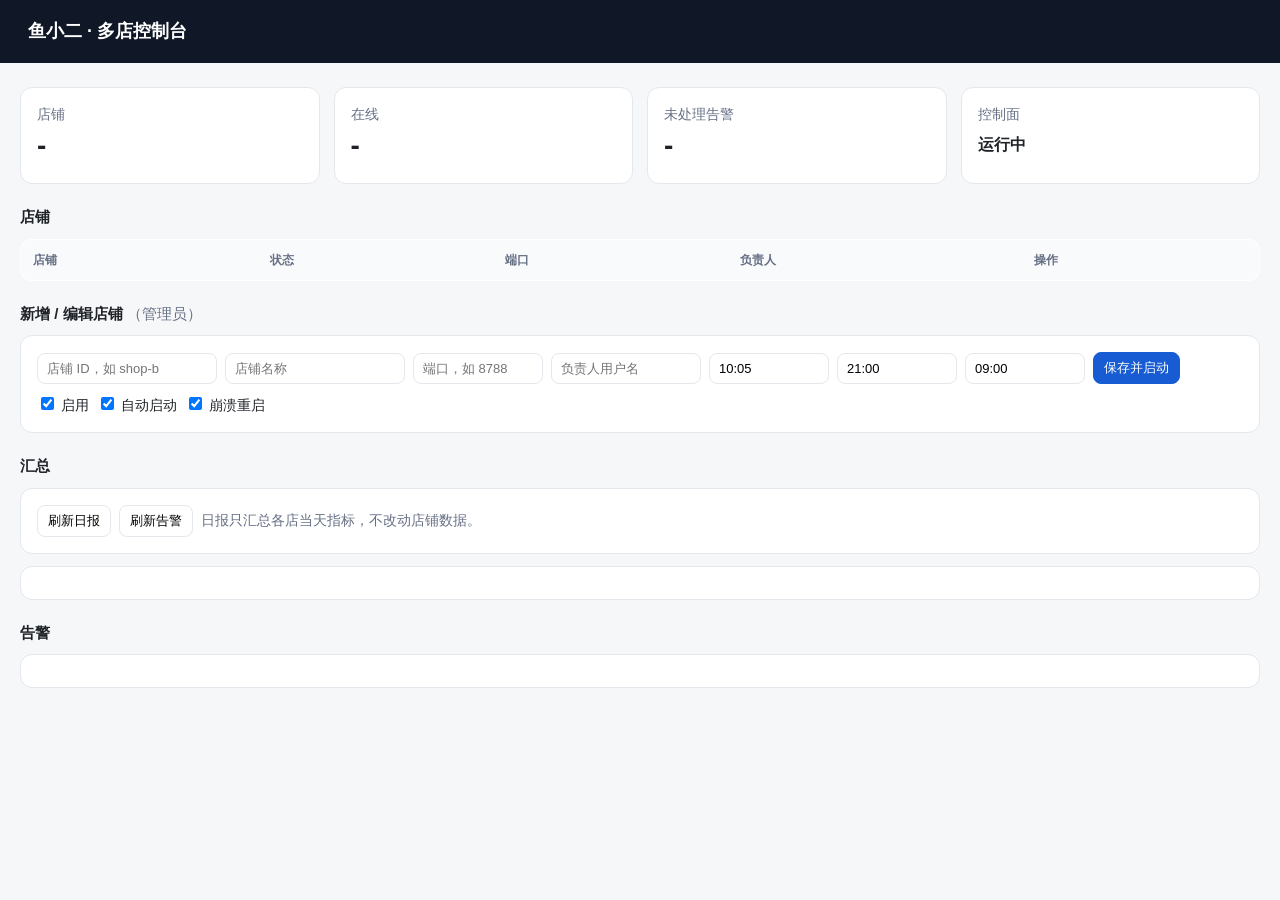
==== src/yuxiaoer/control/static/control.html @ 082d8a40 "feat(control): add multi-shop registry, supervisor, scheduler and aggregation" ====
<!doctype html>
<html lang="zh-CN">
<head>
<meta charset="utf-8">
<meta name="viewport" content="width=device-width,initial-scale=1">
<title>鱼小二 · 多店控制台</title>
<style>
  :root{--bg:#f6f7f9;--card:#fff;--text:#1f2328;--muted:#667085;--line:#e4e7ec;--ok:#12b76a;--warn:#f79009;--bad:#f04438;--brand:#175cd3}
  *{box-sizing:border-box} body{margin:0;background:var(--bg);color:var(--text);font:14px/1.5 -apple-system,BlinkMacSystemFont,"Segoe UI",sans-serif}
  header{background:#101828;color:#fff;padding:18px 28px;display:flex;align-items:center;gap:16px}
  header h1{font-size:18px;margin:0;font-weight:600} header .who{margin-left:auto;color:#cbd5e1;font-size:13px}
  main{max-width:1280px;margin:24px auto;padding:0 20px}
  .grid{display:grid;grid-template-columns:repeat(auto-fit,minmax(260px,1fr));gap:14px;margin-bottom:20px}
  .card{background:var(--card);border:1px solid var(--line);border-radius:12px;padding:16px}
  .kpi{font-size:28px;font-weight:700}.muted{color:var(--muted)}.row{display:flex;gap:8px;align-items:center;flex-wrap:wrap}
  table{width:100%;border-collapse:collapse;background:#fff;border:1px solid var(--line);border-radius:12px;overflow:hidden}
  th,td{padding:11px 12px;border-bottom:1px solid var(--line);text-align:left;vertical-align:top}th{background:#f9fafb;color:var(--muted);font-weight:600;font-size:12px}
  tr:last-child td{border-bottom:0}.dot{width:8px;height:8px;border-radius:50%;display:inline-block;margin-right:6px}
  .ok{background:var(--ok)}.bad{background:var(--bad)}.warn{background:var(--warn)}
  button{border:1px solid var(--line);background:#fff;border-radius:8px;padding:6px 10px;cursor:pointer;font-size:13px}
  button:hover{border-color:#98a2b3}button.primary{background:var(--brand);border-color:var(--brand);color:#fff}
  button.danger{color:var(--bad)}input,select{border:1px solid var(--line);border-radius:8px;padding:7px 9px;font-size:13px;background:#fff}
  h2{font-size:15px;margin:22px 0 10px}.alert{padding:9px 10px;border-bottom:1px solid var(--line)}.alert:last-child{border-bottom:0}
  .pill{font-size:11px;padding:2px 7px;border-radius:99px;background:#eef2f6;color:#475467}
  .err{color:var(--bad);font-size:13px}.hide{display:none}
</style>
</head>
<body>
<header>
  <h1>鱼小二 · 多店控制台</h1>
  <span class="who" id="who"></span>
</header>
<main>
  <div class="grid">
    <div class="card"><div class="muted">店铺</div><div class="kpi" id="kpi-shops">-</div></div>
    <div class="card"><div class="muted">在线</div><div class="kpi" id="kpi-online">-</div></div>
    <div class="card"><div class="muted">未处理告警</div><div class="kpi" id="kpi-alerts">-</div></div>
    <div class="card"><div class="muted">控制面</div><div class="kpi" style="font-size:16px;margin-top:8px">运行中</div></div>
  </div>

  <h2>店铺</h2>
  <table><thead><tr><th>店铺</th><th>状态</th><th>端口</th><th>负责人</th><th>操作</th></tr></thead>
    <tbody id="shops"></tbody></table>
  <div class="err" id="shop-error"></div>

  <h2>新增 / 编辑店铺 <span class="muted" style="font-weight:400">（管理员）</span></h2>
  <div class="card">
    <div class="row">
      <input id="f-id" placeholder="店铺 ID，如 shop-b" style="width:180px">
      <input id="f-name" placeholder="店铺名称" style="width:180px">
      <input id="f-port" placeholder="端口，如 8788" style="width:130px">
      <input id="f-owner" placeholder="负责人用户名" style="width:150px">
      <input id="f-polish" placeholder="擦亮 HH:MM" value="10:05" style="width:120px">
      <input id="f-report" placeholder="日报 HH:MM" value="21:00" style="width:120px">
      <input id="f-sync" placeholder="同步 HH:MM" value="09:00" style="width:120px">
      <button class="primary" onclick="saveShop()">保存并启动</button>
    </div>
    <div class="row" style="margin-top:10px">
      <label><input type="checkbox" id="f-enabled" checked> 启用</label>
      <label><input type="checkbox" id="f-autostart" checked> 自动启动</label>
      <label><input type="checkbox" id="f-autorestart" checked> 崩溃重启</label>
    </div>
    <div class="err" id="save-error"></div>
  </div>

  <h2>汇总</h2>
  <div class="card row">
    <button onclick="loadDaily()">刷新日报</button>
    <button onclick="loadAlerts()">刷新告警</button>
    <span class="muted" id="daily-hint">日报只汇总各店当天指标，不改动店铺数据。</span>
  </div>
  <div id="daily" class="card" style="margin-top:12px"></div>
  <h2>告警</h2>
  <div id="alerts" class="card"></div>

  <section id="users-section" class="hide">
    <h2>控制台账号 <span class="muted" style="font-weight:400">（管理员）</span></h2>
    <div class="card">
      <div class="row">
        <input id="u-name" placeholder="用户名" style="width:140px">
        <input id="u-pass" type="password" placeholder="密码（编辑可留空）" style="width:170px">
        <select id="u-role"><option value="owner">owner</option><option value="admin">admin</option></select>
        <input id="u-shops" placeholder="店铺 ID，逗号分隔；admin 填 *" style="width:260px">
        <button class="primary" onclick="saveUser()">保存账号</button>
      </div>
      <div class="err" id="user-error"></div>
      <div id="users" style="margin-top:10px"></div>
    </div>
  </section>
</main>
<script>
const $ = (id) => document.getElementById(id);
const esc = (v) => String(v ?? '').replace(/[&<>"']/g, (c) => ({'&':'&amp;','<':'&lt;','>':'&gt;','"':'&quot;',"'":'&#39;'}[c]));

async function api(path, options = {}) {
  const response = await fetch(path, {headers: {'Content-Type': 'application/json'}, ...options});
  if (response.status === 401) { $('shop-error').textContent = '登录已失效，请刷新页面'; throw new Error('401'); }
  const data = await response.json().catch(() => ({}));
  if (!response.ok) throw new Error(data.detail || `HTTP ${response.status}`);
  return data;
}

function statusDot(shop) {
  if (!shop.running) return '<span class="dot bad"></span>停止';
  if (shop.health && shop.health.online) return '<span class="dot ok"></span>在线';
  return '<span class="dot warn"></span>启动中/异常';
}

async function loadShops() {
  const data = await api('/api/control/shops');
  $('kpi-shops').textContent = data.shops.length;
  $('kpi-online').textContent = data.shops.filter(s => s.health && s.health.online).length;
  $('shops').innerHTML = data.shops.map(s => `
    <tr>
      <td><b>${esc(s.name)}</b><div class="muted">${esc(s.id)}</div></td>
      <td>${statusDot(s)}<div class="muted">${s.restarts ? `重启 ${s.restarts} 次` : ''} ${esc(s.last_error || '')}</div></td>
      <td>${s.port}</td>
      <td>${esc(s.owner)}</td>
      <td class="row">
        <button onclick="action('${esc(s.id)}','start')">启动</button>
        <button onclick="action('${esc(s.id)}','stop')">停止</button>
        <button onclick="action('${esc(s.id)}','restart')">重启</button>
        <button onclick="action('${esc(s.id)}','sync')">同步</button>
        <button onclick="action('${esc(s.id)}','schedule')">排期</button>
      </td>
    </tr>`).join('') || '<tr><td colspan="5" class="muted">还没有店铺</td></tr>';
}

async function action(id, action) {
  $('shop-error').textContent = '';
  try {
    const data = await api(`/api/control/shops/${encodeURIComponent(id)}/${action}`, {method: 'POST', body: '{}'});
    if (data && data.ok === false) $('shop-error').textContent = data.error || '操作失败';
  } catch (err) { $('shop-error').textContent = err.message; }
  await loadShops();
}

async function saveShop() {
  $('save-error').textContent = '';
  const payload = {
    id: $('f-id').value.trim(), name: $('f-name').value.trim(),
    port: Number($('f-port').value || 0), owner: $('f-owner').value.trim() || 'admin',
    polish_time: $('f-polish').value || '10:05',
    daily_report_time: $('f-report').value || '21:00',
    sync_time: $('f-sync').value || '09:00',
    enabled: $('f-enabled').checked, auto_start: $('f-autostart').checked,
    auto_restart: $('f-autorestart').checked,
  };
  try { await api('/api/control/shops', {method: 'POST', body: JSON.stringify(payload)}); await loadShops(); }
  catch (err) { $('save-error').textContent = err.message; }
}

async function loadAlerts() {
  try {
    const data = await api('/api/control/alerts');
    $('kpi-alerts').textContent = data.alerts.length;
    $('alerts').innerHTML = data.alerts.map(a => `
      <div class="alert"><span class="pill">${esc(a.shop_name || a.shop_id)}</span>
      <b>${esc(a.level || '')}</b> ${esc(a.title || '')}
      <div class="muted">${esc(a.message || a.detail || '')}</div></div>`).join('') || '<div class="muted">没有未处理告警</div>';
  } catch (err) { $('alerts').innerHTML = `<div class="err">${esc(err.message)}</div>`; }
}

async function loadDaily() {
  $('daily').innerHTML = '<div class="muted">加载中…</div>';
  try {
    const data = await api('/api/control/daily');
    $('daily').innerHTML = data.shops.map(s => `
      <div class="alert"><b>${esc(s.shop_name)}</b> <span class="muted">${esc(s.shop_id)}</span>
      <pre style="white-space:pre-wrap;margin:6px 0 0">${esc(JSON.stringify(s.today || {}, null, 2))}</pre>
      ${s.error ? `<div class="err">${esc(s.error)}</div>` : ''}</div>`).join('') || '<div class="muted">没有店铺</div>';
  } catch (err) { $('daily').innerHTML = `<div class="err">${esc(err.message)}</div>`; }
}

async function loadUsers() {
  if (!window.__isAdmin) return;
  const data = await api('/api/control/users');
  $('users').innerHTML = data.users.map(u => `
    <div class="alert"><b>${esc(u.username)}</b> <span class="pill">${esc(u.role)}</span>
    <span class="muted">${esc((u.shops || []).join(', '))}</span></div>`).join('');
}

async function saveUser() {
  $('user-error').textContent = '';
  const shops = $('u-shops').value.split(',').map(x => x.trim()).filter(Boolean);
  try {
    await api('/api/control/users', {method: 'POST', body: JSON.stringify({
      username: $('u-name').value.trim(), password: $('u-pass').value,
      role: $('u-role').value, shops,
    })});
    $('u-pass').value = '';
    await loadUsers();
  } catch (err) { $('user-error').textContent = err.message; }
}

(async () => {
  try {
    const me = await api('/api/control/me');
    $('who').textContent = `${me.username} · ${me.role}`;
    window.__isAdmin = me.role === 'admin';
    if (window.__isAdmin) { $('users-section').classList.remove('hide'); await loadUsers(); }
  } catch (_) {}
  await loadShops(); await loadAlerts();
  setInterval(loadShops, 15000);
})();
</script>
</body>
</html>
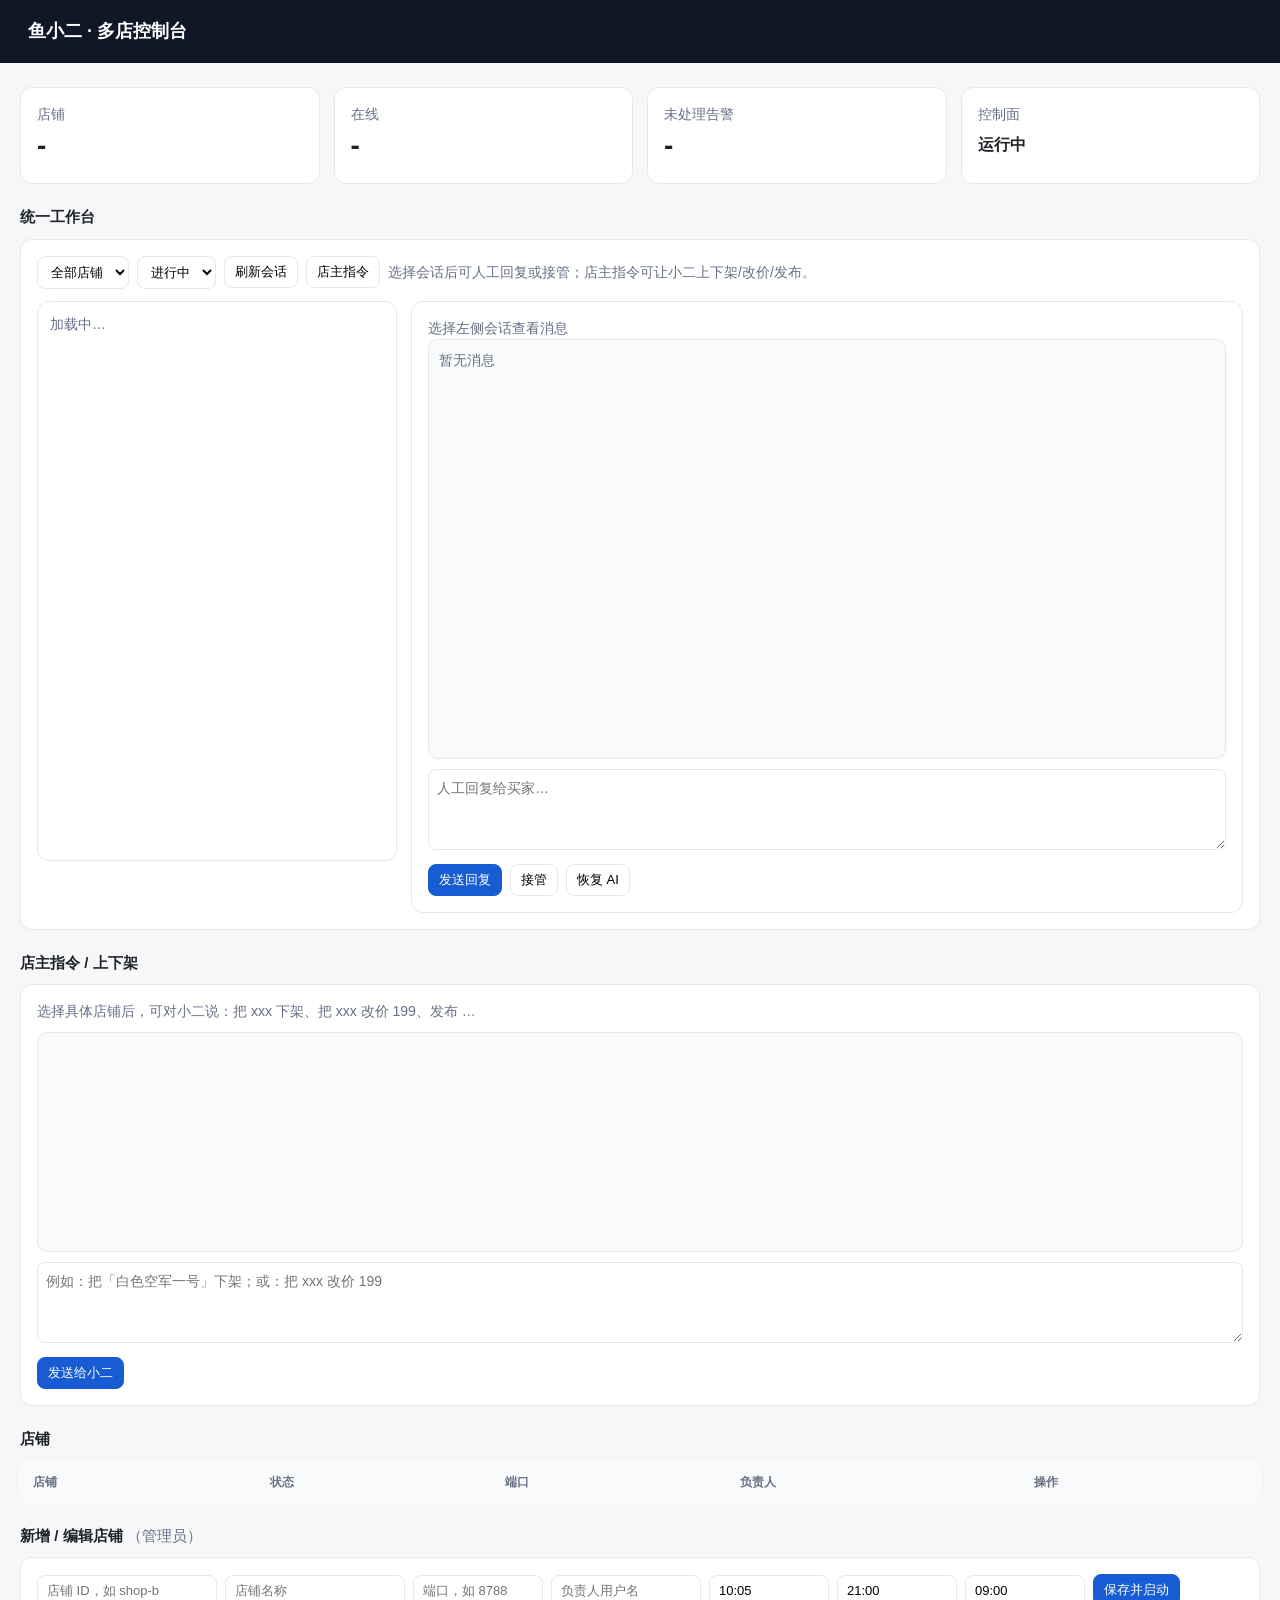
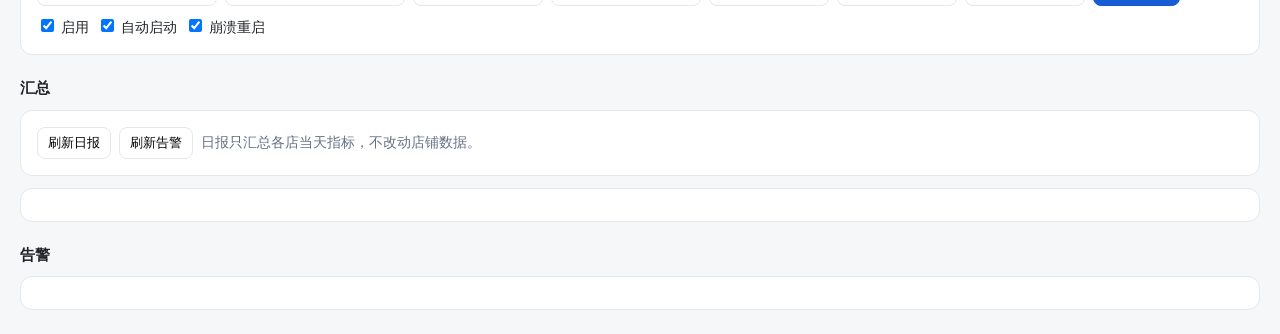
==== commit 08cd9041: "feat(control): add unified multi-shop workbench for conversations and seller commands" ====
--- a/src/yuxiaoer/control/static/control.html
+++ b/src/yuxiaoer/control/static/control.html
@@ -23,6 +23,14 @@
   h2{font-size:15px;margin:22px 0 10px}.alert{padding:9px 10px;border-bottom:1px solid var(--line)}.alert:last-child{border-bottom:0}
   .pill{font-size:11px;padding:2px 7px;border-radius:99px;background:#eef2f6;color:#475467}
   .err{color:var(--bad);font-size:13px}.hide{display:none}
+  .workbench{display:grid;grid-template-columns:360px 1fr;gap:14px}
+  .conv{padding:10px;border-bottom:1px solid var(--line);cursor:pointer}.conv:hover{background:#f9fafb}
+  .conv.active{background:#eef4ff;border-left:3px solid var(--brand)}
+  .conv .name{font-weight:600}.conv .last{color:var(--muted);font-size:12px;white-space:nowrap;overflow:hidden;text-overflow:ellipsis}
+  .thread{height:420px;overflow:auto;background:#f9fafb;border:1px solid var(--line);border-radius:10px;padding:10px}
+  .msg{max-width:78%;margin:6px 0;padding:8px 10px;border-radius:10px;background:#fff;border:1px solid var(--line);white-space:pre-wrap;word-break:break-word}
+  .msg.out{margin-left:auto;background:#e8f1ff;border-color:#c7ddff}.msg .meta{font-size:10px;color:var(--muted);margin-bottom:3px}
+  textarea{width:100%;border:1px solid var(--line);border-radius:8px;padding:8px;font:inherit;resize:vertical}
 </style>
 </head>
 <body>
@@ -36,6 +44,49 @@
     <div class="card"><div class="muted">在线</div><div class="kpi" id="kpi-online">-</div></div>
     <div class="card"><div class="muted">未处理告警</div><div class="kpi" id="kpi-alerts">-</div></div>
     <div class="card"><div class="muted">控制面</div><div class="kpi" style="font-size:16px;margin-top:8px">运行中</div></div>
+  </div>
+
+  <h2>统一工作台</h2>
+  <div class="card">
+    <div class="row">
+      <select id="wb-shop"><option value="">全部店铺</option></select>
+      <select id="wb-filter">
+        <option value="active">进行中</option>
+        <option value="handoff">待接管</option>
+        <option value="all">全部</option>
+      </select>
+      <button onclick="loadConversations()">刷新会话</button>
+      <button onclick="loadSeller()">店主指令</button>
+      <span class="muted" id="wb-hint">选择会话后可人工回复或接管；店主指令可让小二上下架/改价/发布。</span>
+    </div>
+    <div class="workbench" style="margin-top:12px">
+      <div class="card" style="padding:0;max-height:560px;overflow:auto">
+        <div id="conv-list"><div class="muted" style="padding:12px">加载中…</div></div>
+      </div>
+      <div class="card">
+        <div id="conv-head" class="muted">选择左侧会话查看消息</div>
+        <div id="thread" class="thread"><div class="muted">暂无消息</div></div>
+        <textarea id="reply-text" rows="3" placeholder="人工回复给买家…" style="margin-top:10px"></textarea>
+        <div class="row" style="margin-top:8px">
+          <button class="primary" onclick="sendReply()">发送回复</button>
+          <button onclick="conversationAction('takeover')">接管</button>
+          <button onclick="conversationAction('resume')">恢复 AI</button>
+          <span class="err" id="conv-error"></span>
+        </div>
+      </div>
+    </div>
+  </div>
+
+  <h2>店主指令 / 上下架</h2>
+  <div class="card">
+    <div id="seller-head" class="muted">选择具体店铺后，可对小二说：把 xxx 下架、把 xxx 改价 199、发布 …</div>
+    <div id="seller-thread" class="thread" style="height:220px;margin-top:10px"></div>
+    <textarea id="seller-text" rows="3" placeholder="例如：把「白色空军一号」下架；或：把 xxx 改价 199" style="margin-top:10px"></textarea>
+    <div class="row" style="margin-top:8px">
+      <button class="primary" onclick="sendSeller()">发送给小二</button>
+      <span class="err" id="seller-error"></span>
+    </div>
+    <div id="pending"></div>
   </div>
 
   <h2>店铺</h2>
@@ -124,6 +175,7 @@
         <button onclick="action('${esc(s.id)}','schedule')">排期</button>
       </td>
     </tr>`).join('') || '<tr><td colspan="5" class="muted">还没有店铺</td></tr>';
+  fillShopSelect(data.shops);
 }
 
 async function action(id, action) {
@@ -193,6 +245,125 @@
   } catch (err) { $('user-error').textContent = err.message; }
 }
 
+let currentConv = null;
+
+function fillShopSelect(shops) {
+  const select = $('wb-shop');
+  const current = select.value;
+  select.innerHTML = '<option value="">全部店铺</option>' +
+    shops.map(s => `<option value="${esc(s.id)}">${esc(s.name)}（${esc(s.id)}）</option>`).join('');
+  if (shops.some(s => s.id === current)) select.value = current;
+}
+
+async function loadConversations() {
+  const shop = $('wb-shop').value;
+  const filter = $('wb-filter').value;
+  $('conv-list').innerHTML = '<div class="muted" style="padding:12px">加载中…</div>';
+  try {
+    const data = await api(`/api/control/workbench/conversations?shop_id=${encodeURIComponent(shop)}&filter=${filter}`);
+    $('wb-hint').textContent = data.errors && data.errors.length
+      ? `部分店铺不可达：${data.errors.map(e => e.shop_id).join(', ')}`
+      : '选择会话后可人工回复或接管；店主指令可让小二上下架/改价/发布。';
+    $('conv-list').innerHTML = data.conversations.map(c => `
+      <div class="conv ${currentConv && currentConv.convId === c.id && currentConv.shopId === c.shop_id ? 'active' : ''}"
+           onclick="openConversation('${esc(c.shop_id)}','${esc(c.id)}')">
+        <div class="name">${esc(c.buyer_nick || '买家')} <span class="pill">${esc(c.shop_name || c.shop_id)}</span></div>
+        <div class="muted">${esc(c.item_title || '未绑定商品')} ${c.handoff ? '<span class="pill">待接管</span>' : ''}</div>
+        <div class="last">${esc(c.last_text || '')}</div>
+      </div>`).join('') || '<div class="muted" style="padding:12px">没有会话</div>';
+  } catch (err) {
+    $('conv-list').innerHTML = `<div class="err" style="padding:12px">${esc(err.message)}</div>`;
+  }
+}
+
+async function openConversation(shopId, conversationId) {
+  $('conv-error').textContent = '';
+  try {
+    const data = await api(`/api/control/workbench/${encodeURIComponent(shopId)}/conversations/${encodeURIComponent(conversationId)}`);
+    currentConv = {shopId, convId: conversationId};
+    const conv = data.conversation || {};
+    $('conv-head').innerHTML = `<b>${esc(data.buyer?.nick || conv.buyer_nick || '买家')}</b>
+      <span class="pill">${esc(data.shop_name || shopId)}</span>
+      <span class="muted">${esc(data.item?.title || '未绑定商品')}</span>`;
+    $('thread').innerHTML = (data.messages || []).map(m => `
+      <div class="msg ${m.direction === 'out' ? 'out' : ''}">
+        <div class="meta">${esc(m.role || '')} · ${esc(m.created_at || '')}</div>${esc(m.text || '')}
+      </div>`).join('') || '<div class="muted">暂无消息</div>';
+    $('thread').scrollTop = $('thread').scrollHeight;
+    await loadConversations();
+  } catch (err) { $('conv-error').textContent = err.message; }
+}
+
+async function sendReply() {
+  if (!currentConv) { $('conv-error').textContent = '请先选择会话'; return; }
+  const text = $('reply-text').value.trim();
+  if (!text) { $('conv-error').textContent = '回复不能为空'; return; }
+  $('conv-error').textContent = '';
+  try {
+    await api(`/api/control/workbench/${encodeURIComponent(currentConv.shopId)}/conversations/${encodeURIComponent(currentConv.convId)}/reply`,
+      {method: 'POST', body: JSON.stringify({text})});
+    $('reply-text').value = '';
+    await openConversation(currentConv.shopId, currentConv.convId);
+  } catch (err) { $('conv-error').textContent = err.message; }
+}
+
+async function conversationAction(action) {
+  if (!currentConv) { $('conv-error').textContent = '请先选择会话'; return; }
+  try {
+    await api(`/api/control/workbench/${encodeURIComponent(currentConv.shopId)}/conversations/${encodeURIComponent(currentConv.convId)}/${action}`,
+      {method: 'POST', body: '{}'});
+    await openConversation(currentConv.shopId, currentConv.convId);
+  } catch (err) { $('conv-error').textContent = err.message; }
+}
+
+function renderSeller(data) {
+  const messages = data.messages || [];
+  $('seller-thread').innerHTML = messages.map(m => `
+    <div class="msg ${m.direction === 'out' ? 'out' : ''}">
+      <div class="meta">${esc(m.role || '')} · ${esc(m.created_at || '')}</div>${esc(m.text || '')}
+    </div>`).join('') || '<div class="muted">暂无店主指令记录</div>';
+  const pending = data.pending || [];
+  $('pending').innerHTML = pending.map(p => `
+    <div class="alert"><b>待确认：${esc(p.title || p.kind || '')}</b>
+    <div class="muted">${esc(p.preview || p.summary || '')}</div>
+    <button onclick="confirmAction('${esc(p.id)}','confirm')">确认</button>
+    <button class="danger" onclick="confirmAction('${esc(p.id)}','cancel')">取消</button></div>`).join('');
+}
+
+async function loadSeller() {
+  const shop = $('wb-shop').value;
+  $('seller-error').textContent = '';
+  if (!shop) { $('seller-error').textContent = '请先选择具体店铺'; return; }
+  try {
+    const data = await api(`/api/control/workbench/${encodeURIComponent(shop)}/seller`);
+    $('seller-head').innerHTML = `当前店铺：<b>${esc(data.shop_name || shop)}</b>`;
+    renderSeller(data);
+  } catch (err) { $('seller-error').textContent = err.message; }
+}
+
+async function sendSeller() {
+  const shop = $('wb-shop').value;
+  const text = $('seller-text').value.trim();
+  if (!shop || !text) { $('seller-error').textContent = '请选择具体店铺并输入指令'; return; }
+  $('seller-error').textContent = '';
+  try {
+    await api(`/api/control/workbench/${encodeURIComponent(shop)}/seller`,
+      {method: 'POST', body: JSON.stringify({text})});
+    $('seller-text').value = '';
+    await loadSeller();
+  } catch (err) { $('seller-error').textContent = err.message; }
+}
+
+async function confirmAction(id, action) {
+  const shop = $('wb-shop').value;
+  if (!shop) return;
+  try {
+    await api(`/api/control/workbench/${encodeURIComponent(shop)}/confirmations/${encodeURIComponent(id)}/${action}`,
+      {method: 'POST', body: '{}'});
+    await loadSeller();
+  } catch (err) { $('seller-error').textContent = err.message; }
+}
+
 (async () => {
   try {
     const me = await api('/api/control/me');
@@ -200,7 +371,7 @@
     window.__isAdmin = me.role === 'admin';
     if (window.__isAdmin) { $('users-section').classList.remove('hide'); await loadUsers(); }
   } catch (_) {}
-  await loadShops(); await loadAlerts();
+  await loadShops(); await loadConversations(); await loadAlerts();
   setInterval(loadShops, 15000);
 })();
 </script>
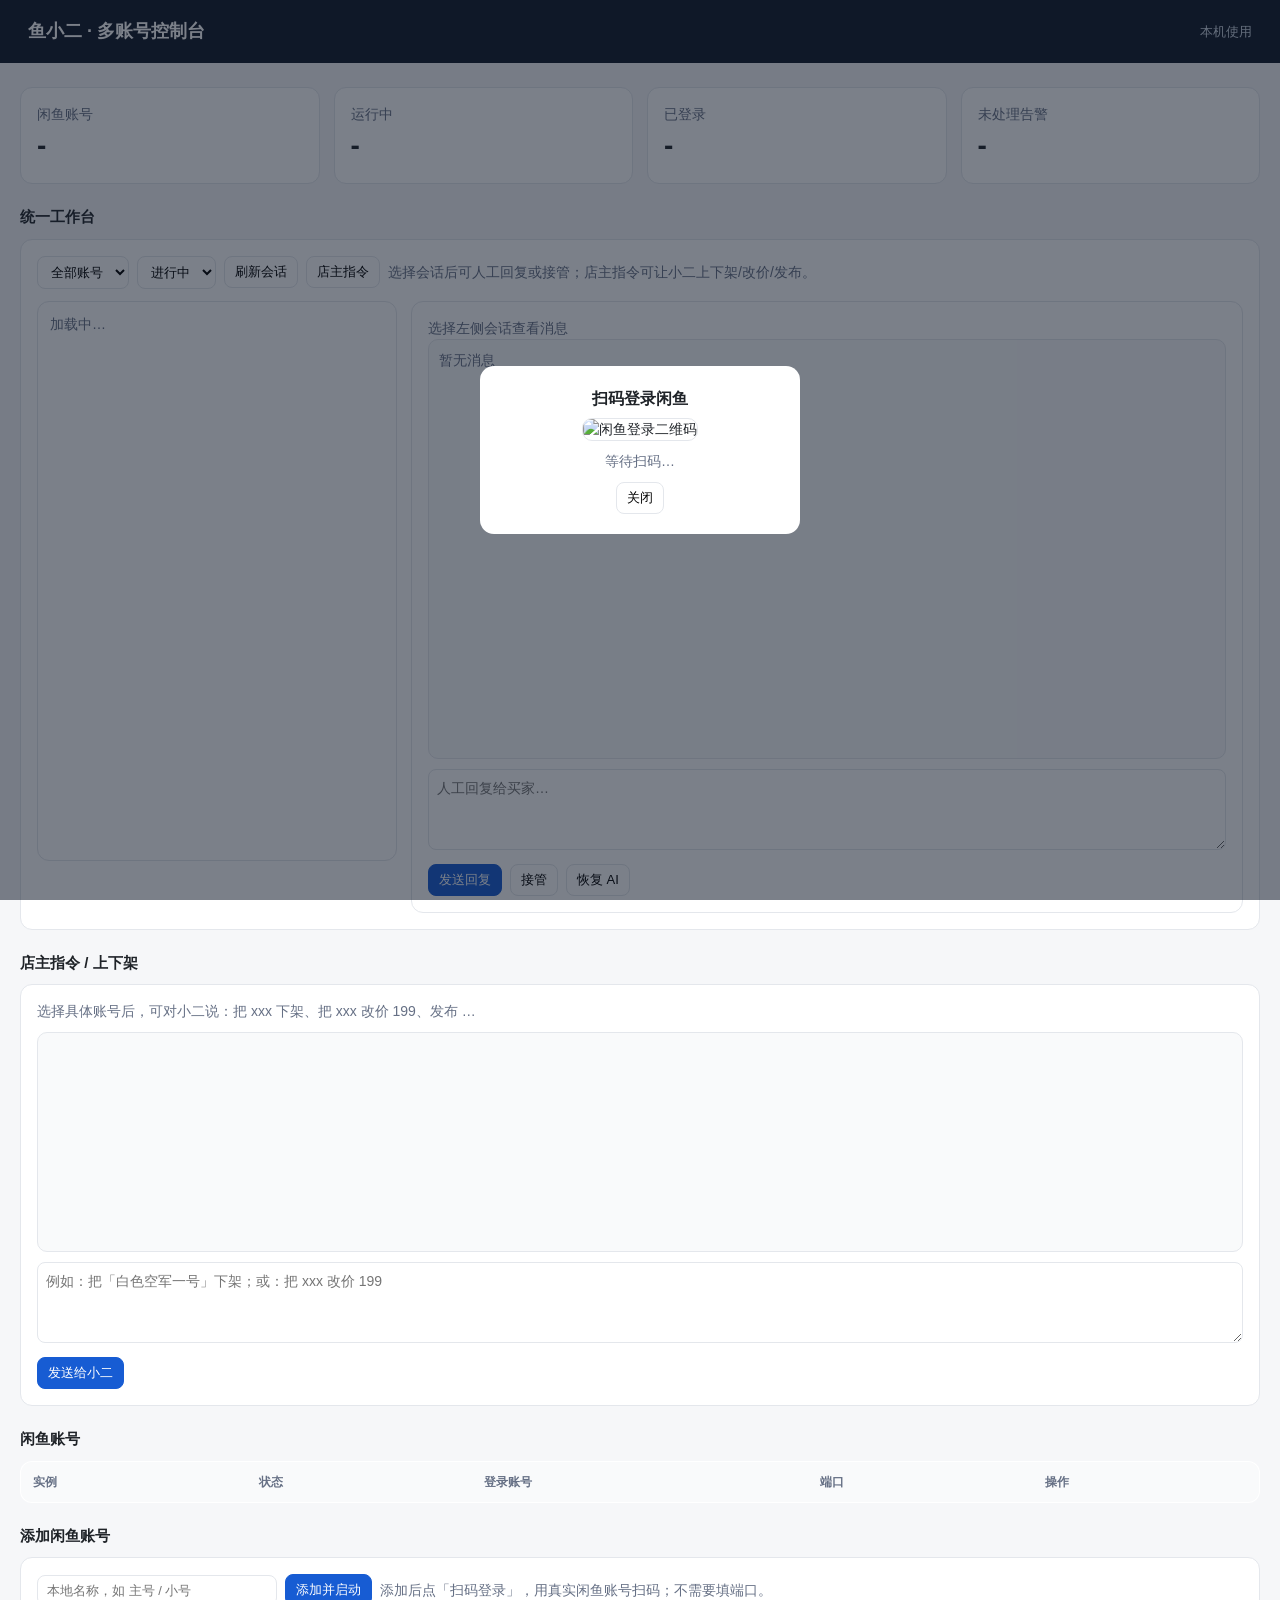
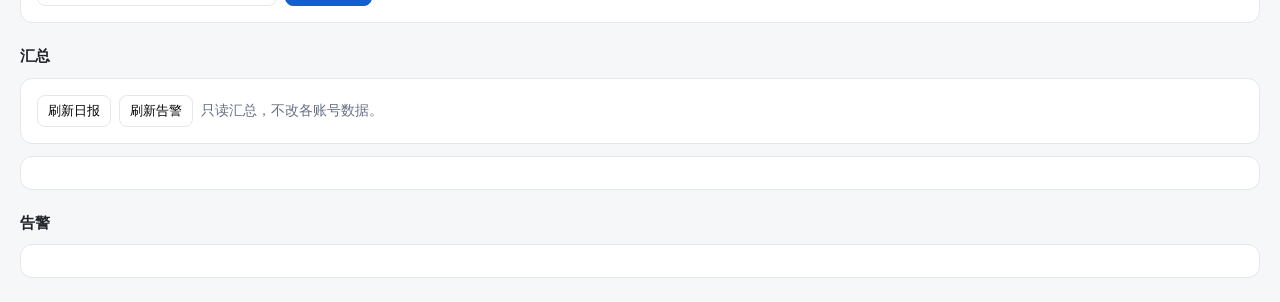
==== commit 40bf8b87: "refactor(control): simplify to personal multi-account manager with QR login" ====
--- a/src/yuxiaoer/control/static/control.html
+++ b/src/yuxiaoer/control/static/control.html
@@ -3,14 +3,14 @@
 <head>
 <meta charset="utf-8">
 <meta name="viewport" content="width=device-width,initial-scale=1">
-<title>鱼小二 · 多店控制台</title>
+<title>鱼小二 · 多账号控制台</title>
 <style>
   :root{--bg:#f6f7f9;--card:#fff;--text:#1f2328;--muted:#667085;--line:#e4e7ec;--ok:#12b76a;--warn:#f79009;--bad:#f04438;--brand:#175cd3}
   *{box-sizing:border-box} body{margin:0;background:var(--bg);color:var(--text);font:14px/1.5 -apple-system,BlinkMacSystemFont,"Segoe UI",sans-serif}
   header{background:#101828;color:#fff;padding:18px 28px;display:flex;align-items:center;gap:16px}
   header h1{font-size:18px;margin:0;font-weight:600} header .who{margin-left:auto;color:#cbd5e1;font-size:13px}
   main{max-width:1280px;margin:24px auto;padding:0 20px}
-  .grid{display:grid;grid-template-columns:repeat(auto-fit,minmax(260px,1fr));gap:14px;margin-bottom:20px}
+  .grid{display:grid;grid-template-columns:repeat(auto-fit,minmax(240px,1fr));gap:14px;margin-bottom:20px}
   .card{background:var(--card);border:1px solid var(--line);border-radius:12px;padding:16px}
   .kpi{font-size:28px;font-weight:700}.muted{color:var(--muted)}.row{display:flex;gap:8px;align-items:center;flex-wrap:wrap}
   table{width:100%;border-collapse:collapse;background:#fff;border:1px solid var(--line);border-radius:12px;overflow:hidden}
@@ -31,30 +31,29 @@
   .msg{max-width:78%;margin:6px 0;padding:8px 10px;border-radius:10px;background:#fff;border:1px solid var(--line);white-space:pre-wrap;word-break:break-word}
   .msg.out{margin-left:auto;background:#e8f1ff;border-color:#c7ddff}.msg .meta{font-size:10px;color:var(--muted);margin-bottom:3px}
   textarea{width:100%;border:1px solid var(--line);border-radius:8px;padding:8px;font:inherit;resize:vertical}
+  #qr-mask{position:fixed;inset:0;background:rgba(16,24,40,.55);display:flex;align-items:center;justify-content:center;z-index:20}
+  #qr-box{background:#fff;border-radius:14px;padding:20px;width:320px;text-align:center}
+  #qr-box img{width:260px;height:260px;object-fit:contain;border:1px solid var(--line);border-radius:10px;background:#fff}
 </style>
 </head>
 <body>
 <header>
-  <h1>鱼小二 · 多店控制台</h1>
-  <span class="who" id="who"></span>
+  <h1>鱼小二 · 多账号控制台</h1>
+  <span class="who" id="who">本机使用</span>
 </header>
 <main>
   <div class="grid">
-    <div class="card"><div class="muted">店铺</div><div class="kpi" id="kpi-shops">-</div></div>
-    <div class="card"><div class="muted">在线</div><div class="kpi" id="kpi-online">-</div></div>
+    <div class="card"><div class="muted">闲鱼账号</div><div class="kpi" id="kpi-accounts">-</div></div>
+    <div class="card"><div class="muted">运行中</div><div class="kpi" id="kpi-online">-</div></div>
+    <div class="card"><div class="muted">已登录</div><div class="kpi" id="kpi-login">-</div></div>
     <div class="card"><div class="muted">未处理告警</div><div class="kpi" id="kpi-alerts">-</div></div>
-    <div class="card"><div class="muted">控制面</div><div class="kpi" style="font-size:16px;margin-top:8px">运行中</div></div>
   </div>
 
   <h2>统一工作台</h2>
   <div class="card">
     <div class="row">
-      <select id="wb-shop"><option value="">全部店铺</option></select>
-      <select id="wb-filter">
-        <option value="active">进行中</option>
-        <option value="handoff">待接管</option>
-        <option value="all">全部</option>
-      </select>
+      <select id="wb-shop"><option value="">全部账号</option></select>
+      <select id="wb-filter"><option value="active">进行中</option><option value="handoff">待接管</option><option value="all">全部</option></select>
       <button onclick="loadConversations()">刷新会话</button>
       <button onclick="loadSeller()">店主指令</button>
       <span class="muted" id="wb-hint">选择会话后可人工回复或接管；店主指令可让小二上下架/改价/发布。</span>
@@ -79,7 +78,7 @@
 
   <h2>店主指令 / 上下架</h2>
   <div class="card">
-    <div id="seller-head" class="muted">选择具体店铺后，可对小二说：把 xxx 下架、把 xxx 改价 199、发布 …</div>
+    <div id="seller-head" class="muted">选择具体账号后，可对小二说：把 xxx 下架、把 xxx 改价 199、发布 …</div>
     <div id="seller-thread" class="thread" style="height:220px;margin-top:10px"></div>
     <textarea id="seller-text" rows="3" placeholder="例如：把「白色空军一号」下架；或：把 xxx 改价 199" style="margin-top:10px"></textarea>
     <div class="row" style="margin-top:8px">
@@ -89,172 +88,145 @@
     <div id="pending"></div>
   </div>
 
-  <h2>店铺</h2>
-  <table><thead><tr><th>店铺</th><th>状态</th><th>端口</th><th>负责人</th><th>操作</th></tr></thead>
-    <tbody id="shops"></tbody></table>
-  <div class="err" id="shop-error"></div>
-
-  <h2>新增 / 编辑店铺 <span class="muted" style="font-weight:400">（管理员）</span></h2>
+  <h2>闲鱼账号</h2>
+  <table><thead><tr><th>实例</th><th>状态</th><th>登录账号</th><th>端口</th><th>操作</th></tr></thead>
+    <tbody id="accounts"></tbody></table>
+  <div class="err" id="account-error"></div>
+
+  <h2>添加闲鱼账号</h2>
   <div class="card">
     <div class="row">
-      <input id="f-id" placeholder="店铺 ID，如 shop-b" style="width:180px">
-      <input id="f-name" placeholder="店铺名称" style="width:180px">
-      <input id="f-port" placeholder="端口，如 8788" style="width:130px">
-      <input id="f-owner" placeholder="负责人用户名" style="width:150px">
-      <input id="f-polish" placeholder="擦亮 HH:MM" value="10:05" style="width:120px">
-      <input id="f-report" placeholder="日报 HH:MM" value="21:00" style="width:120px">
-      <input id="f-sync" placeholder="同步 HH:MM" value="09:00" style="width:120px">
-      <button class="primary" onclick="saveShop()">保存并启动</button>
-    </div>
-    <div class="row" style="margin-top:10px">
-      <label><input type="checkbox" id="f-enabled" checked> 启用</label>
-      <label><input type="checkbox" id="f-autostart" checked> 自动启动</label>
-      <label><input type="checkbox" id="f-autorestart" checked> 崩溃重启</label>
-    </div>
-    <div class="err" id="save-error"></div>
+      <input id="f-name" placeholder="本地名称，如 主号 / 小号" style="width:240px">
+      <button class="primary" onclick="addAccount()">添加并启动</button>
+      <span class="muted">添加后点「扫码登录」，用真实闲鱼账号扫码；不需要填端口。</span>
+    </div>
+    <div class="err" id="add-error"></div>
   </div>
 
   <h2>汇总</h2>
   <div class="card row">
     <button onclick="loadDaily()">刷新日报</button>
     <button onclick="loadAlerts()">刷新告警</button>
-    <span class="muted" id="daily-hint">日报只汇总各店当天指标，不改动店铺数据。</span>
+    <span class="muted">只读汇总，不改各账号数据。</span>
   </div>
   <div id="daily" class="card" style="margin-top:12px"></div>
   <h2>告警</h2>
   <div id="alerts" class="card"></div>
-
-  <section id="users-section" class="hide">
-    <h2>控制台账号 <span class="muted" style="font-weight:400">（管理员）</span></h2>
-    <div class="card">
-      <div class="row">
-        <input id="u-name" placeholder="用户名" style="width:140px">
-        <input id="u-pass" type="password" placeholder="密码（编辑可留空）" style="width:170px">
-        <select id="u-role"><option value="owner">owner</option><option value="admin">admin</option></select>
-        <input id="u-shops" placeholder="店铺 ID，逗号分隔；admin 填 *" style="width:260px">
-        <button class="primary" onclick="saveUser()">保存账号</button>
-      </div>
-      <div class="err" id="user-error"></div>
-      <div id="users" style="margin-top:10px"></div>
-    </div>
-  </section>
 </main>
+
+<div id="qr-mask" class="hide">
+  <div id="qr-box">
+    <h3 style="margin:0 0 8px">扫码登录闲鱼</h3>
+    <img id="qr-img" alt="闲鱼登录二维码">
+    <div id="qr-status" class="muted" style="margin-top:10px">等待扫码…</div>
+    <div class="row" style="justify-content:center;margin-top:10px">
+      <button onclick="closeQr()">关闭</button>
+    </div>
+  </div>
+</div>
+
 <script>
 const $ = (id) => document.getElementById(id);
 const esc = (v) => String(v ?? '').replace(/[&<>"']/g, (c) => ({'&':'&amp;','<':'&lt;','>':'&gt;','"':'&quot;',"'":'&#39;'}[c]));
 
 async function api(path, options = {}) {
   const response = await fetch(path, {headers: {'Content-Type': 'application/json'}, ...options});
-  if (response.status === 401) { $('shop-error').textContent = '登录已失效，请刷新页面'; throw new Error('401'); }
   const data = await response.json().catch(() => ({}));
   if (!response.ok) throw new Error(data.detail || `HTTP ${response.status}`);
   return data;
 }
 
-function statusDot(shop) {
-  if (!shop.running) return '<span class="dot bad"></span>停止';
-  if (shop.health && shop.health.online) return '<span class="dot ok"></span>在线';
-  return '<span class="dot warn"></span>启动中/异常';
-}
-
-async function loadShops() {
-  const data = await api('/api/control/shops');
-  $('kpi-shops').textContent = data.shops.length;
-  $('kpi-online').textContent = data.shops.filter(s => s.health && s.health.online).length;
-  $('shops').innerHTML = data.shops.map(s => `
-    <tr>
-      <td><b>${esc(s.name)}</b><div class="muted">${esc(s.id)}</div></td>
-      <td>${statusDot(s)}<div class="muted">${s.restarts ? `重启 ${s.restarts} 次` : ''} ${esc(s.last_error || '')}</div></td>
-      <td>${s.port}</td>
-      <td>${esc(s.owner)}</td>
-      <td class="row">
-        <button onclick="action('${esc(s.id)}','start')">启动</button>
-        <button onclick="action('${esc(s.id)}','stop')">停止</button>
-        <button onclick="action('${esc(s.id)}','restart')">重启</button>
-        <button onclick="action('${esc(s.id)}','sync')">同步</button>
-        <button onclick="action('${esc(s.id)}','schedule')">排期</button>
-      </td>
-    </tr>`).join('') || '<tr><td colspan="5" class="muted">还没有店铺</td></tr>';
-  fillShopSelect(data.shops);
-}
-
-async function action(id, action) {
-  $('shop-error').textContent = '';
-  try {
-    const data = await api(`/api/control/shops/${encodeURIComponent(id)}/${action}`, {method: 'POST', body: '{}'});
-    if (data && data.ok === false) $('shop-error').textContent = data.error || '操作失败';
-  } catch (err) { $('shop-error').textContent = err.message; }
-  await loadShops();
-}
-
-async function saveShop() {
-  $('save-error').textContent = '';
-  const payload = {
-    id: $('f-id').value.trim(), name: $('f-name').value.trim(),
-    port: Number($('f-port').value || 0), owner: $('f-owner').value.trim() || 'admin',
-    polish_time: $('f-polish').value || '10:05',
-    daily_report_time: $('f-report').value || '21:00',
-    sync_time: $('f-sync').value || '09:00',
-    enabled: $('f-enabled').checked, auto_start: $('f-autostart').checked,
-    auto_restart: $('f-autorestart').checked,
-  };
-  try { await api('/api/control/shops', {method: 'POST', body: JSON.stringify(payload)}); await loadShops(); }
-  catch (err) { $('save-error').textContent = err.message; }
-}
-
-async function loadAlerts() {
-  try {
-    const data = await api('/api/control/alerts');
-    $('kpi-alerts').textContent = data.alerts.length;
-    $('alerts').innerHTML = data.alerts.map(a => `
-      <div class="alert"><span class="pill">${esc(a.shop_name || a.shop_id)}</span>
-      <b>${esc(a.level || '')}</b> ${esc(a.title || '')}
-      <div class="muted">${esc(a.message || a.detail || '')}</div></div>`).join('') || '<div class="muted">没有未处理告警</div>';
-  } catch (err) { $('alerts').innerHTML = `<div class="err">${esc(err.message)}</div>`; }
-}
-
-async function loadDaily() {
-  $('daily').innerHTML = '<div class="muted">加载中…</div>';
-  try {
-    const data = await api('/api/control/daily');
-    $('daily').innerHTML = data.shops.map(s => `
-      <div class="alert"><b>${esc(s.shop_name)}</b> <span class="muted">${esc(s.shop_id)}</span>
-      <pre style="white-space:pre-wrap;margin:6px 0 0">${esc(JSON.stringify(s.today || {}, null, 2))}</pre>
-      ${s.error ? `<div class="err">${esc(s.error)}</div>` : ''}</div>`).join('') || '<div class="muted">没有店铺</div>';
-  } catch (err) { $('daily').innerHTML = `<div class="err">${esc(err.message)}</div>`; }
-}
-
-async function loadUsers() {
-  if (!window.__isAdmin) return;
-  const data = await api('/api/control/users');
-  $('users').innerHTML = data.users.map(u => `
-    <div class="alert"><b>${esc(u.username)}</b> <span class="pill">${esc(u.role)}</span>
-    <span class="muted">${esc((u.shops || []).join(', '))}</span></div>`).join('');
-}
-
-async function saveUser() {
-  $('user-error').textContent = '';
-  const shops = $('u-shops').value.split(',').map(x => x.trim()).filter(Boolean);
-  try {
-    await api('/api/control/users', {method: 'POST', body: JSON.stringify({
-      username: $('u-name').value.trim(), password: $('u-pass').value,
-      role: $('u-role').value, shops,
-    })});
-    $('u-pass').value = '';
-    await loadUsers();
-  } catch (err) { $('user-error').textContent = err.message; }
-}
-
-let currentConv = null;
-
-function fillShopSelect(shops) {
+function fillShopSelect(accounts) {
   const select = $('wb-shop');
   const current = select.value;
-  select.innerHTML = '<option value="">全部店铺</option>' +
-    shops.map(s => `<option value="${esc(s.id)}">${esc(s.name)}（${esc(s.id)}）</option>`).join('');
-  if (shops.some(s => s.id === current)) select.value = current;
-}
-
+  select.innerHTML = '<option value="">全部账号</option>' +
+    accounts.map(a => `<option value="${esc(a.id)}">${esc(a.name)}（${esc(a.id)}）</option>`).join('');
+  if (accounts.some(a => a.id === current)) select.value = current;
+}
+
+async function loadAccounts() {
+  const data = await api('/api/control/accounts');
+  $('kpi-accounts').textContent = data.accounts.length;
+  $('kpi-online').textContent = data.accounts.filter(a => a.health && a.health.online).length;
+  $('kpi-login').textContent = data.accounts.filter(a => a.account && a.account.status === 'online').length;
+  $('accounts').innerHTML = data.accounts.map(a => {
+    const account = a.account || {};
+    const running = a.running;
+    const dot = running && a.health && a.health.online ? 'ok' : running ? 'warn' : 'bad';
+    return `<tr>
+      <td><b>${esc(a.name)}</b><div class="muted">${esc(a.id)}</div></td>
+      <td><span class="dot ${dot}"></span>${running ? (a.health && a.health.online ? '运行中' : '启动中') : '已停止'}
+        <div class="muted">${a.restarts ? `重启 ${a.restarts} 次` : ''} ${esc(a.last_error || '')}</div></td>
+      <td>${account.nickname || account.platform_user_id || '<span class="muted">未登录</span>'}
+        <div class="muted">${esc(account.session_state || '')}</div></td>
+      <td>${a.port}</td>
+      <td class="row">
+        <button onclick="loginAccount('${esc(a.id)}')">扫码登录</button>
+        <button onclick="accountAction('${esc(a.id)}','start')">启动</button>
+        <button onclick="accountAction('${esc(a.id)}','stop')">停止</button>
+        <button onclick="accountAction('${esc(a.id)}','restart')">重启</button>
+        <button onclick="accountAction('${esc(a.id)}','sync')">同步</button>
+      </td></tr>`;
+  }).join('') || '<tr><td colspan="5" class="muted">还没有账号</td></tr>';
+  fillShopSelect(data.accounts);
+}
+
+async function addAccount() {
+  $('add-error').textContent = '';
+  const name = $('f-name').value.trim();
+  if (!name) { $('add-error').textContent = '请填写本地名称'; return; }
+  try {
+    await api('/api/control/accounts', {method: 'POST', body: JSON.stringify({name})});
+    $('f-name').value = '';
+    await loadAccounts();
+  } catch (err) { $('add-error').textContent = err.message; }
+}
+
+async function accountAction(id, action) {
+  $('account-error').textContent = '';
+  try {
+    const data = await api(`/api/control/accounts/${encodeURIComponent(id)}/${action}`, {method: 'POST', body: '{}'});
+    if (data && data.ok === false) $('account-error').textContent = data.error || '操作失败';
+  } catch (err) { $('account-error').textContent = err.message; }
+  await loadAccounts();
+}
+
+let qrTimer = null;
+async function loginAccount(id) {
+  $('account-error').textContent = '';
+  try {
+    const data = await api(`/api/control/accounts/${encodeURIComponent(id)}/login/start`, {method: 'POST', body: '{}'});
+    if (!data.qr_code_url) throw new Error('没有拿到二维码，账号实例可能未启动');
+    $('qr-img').src = data.qr_code_url;
+    $('qr-status').textContent = '请用闲鱼 App 扫码…';
+    $('qr-mask').classList.remove('hide');
+    if (qrTimer) clearInterval(qrTimer);
+    qrTimer = setInterval(() => pollLogin(id, data.account_id), 2000);
+  } catch (err) { $('account-error').textContent = err.message; }
+}
+
+async function pollLogin(shopId, accountId) {
+  try {
+    const data = await api(`/api/control/accounts/${encodeURIComponent(shopId)}/login/status?account_id=${encodeURIComponent(accountId)}`);
+    if (data.status === 'success') {
+      $('qr-status').textContent = '登录成功，正在同步商品…';
+      clearInterval(qrTimer); qrTimer = null;
+      await api(`/api/control/accounts/${encodeURIComponent(shopId)}/login/sync?account_id=${encodeURIComponent(accountId)}`, {method: 'POST', body: '{}'});
+      $('qr-mask').classList.add('hide');
+      await loadAccounts();
+    } else {
+      $('qr-status').textContent = `状态：${data.status || '等待扫码'}`;
+    }
+  } catch (_) {}
+}
+
+function closeQr() {
+  if (qrTimer) clearInterval(qrTimer);
+  qrTimer = null;
+  $('qr-mask').classList.add('hide');
+}
+
+let currentConv = null;
 async function loadConversations() {
   const shop = $('wb-shop').value;
   const filter = $('wb-filter').value;
@@ -262,7 +234,7 @@
   try {
     const data = await api(`/api/control/workbench/conversations?shop_id=${encodeURIComponent(shop)}&filter=${filter}`);
     $('wb-hint').textContent = data.errors && data.errors.length
-      ? `部分店铺不可达：${data.errors.map(e => e.shop_id).join(', ')}`
+      ? `部分账号不可达：${data.errors.map(e => e.shop_id).join(', ')}`
       : '选择会话后可人工回复或接管；店主指令可让小二上下架/改价/发布。';
     $('conv-list').innerHTML = data.conversations.map(c => `
       <div class="conv ${currentConv && currentConv.convId === c.id && currentConv.shopId === c.shop_id ? 'active' : ''}"
@@ -333,10 +305,10 @@
 async function loadSeller() {
   const shop = $('wb-shop').value;
   $('seller-error').textContent = '';
-  if (!shop) { $('seller-error').textContent = '请先选择具体店铺'; return; }
+  if (!shop) { $('seller-error').textContent = '请先选择具体账号'; return; }
   try {
     const data = await api(`/api/control/workbench/${encodeURIComponent(shop)}/seller`);
-    $('seller-head').innerHTML = `当前店铺：<b>${esc(data.shop_name || shop)}</b>`;
+    $('seller-head').innerHTML = `当前账号：<b>${esc(data.shop_name || shop)}</b>`;
     renderSeller(data);
   } catch (err) { $('seller-error').textContent = err.message; }
 }
@@ -344,7 +316,7 @@
 async function sendSeller() {
   const shop = $('wb-shop').value;
   const text = $('seller-text').value.trim();
-  if (!shop || !text) { $('seller-error').textContent = '请选择具体店铺并输入指令'; return; }
+  if (!shop || !text) { $('seller-error').textContent = '请选择具体账号并输入指令'; return; }
   $('seller-error').textContent = '';
   try {
     await api(`/api/control/workbench/${encodeURIComponent(shop)}/seller`,
@@ -364,15 +336,31 @@
   } catch (err) { $('seller-error').textContent = err.message; }
 }
 
+async function loadAlerts() {
+  try {
+    const data = await api('/api/control/alerts');
+    $('kpi-alerts').textContent = data.alerts.length;
+    $('alerts').innerHTML = data.alerts.map(a => `
+      <div class="alert"><span class="pill">${esc(a.shop_name || a.shop_id)}</span>
+      <b>${esc(a.level || '')}</b> ${esc(a.title || '')}
+      <div class="muted">${esc(a.message || a.detail || '')}</div></div>`).join('') || '<div class="muted">没有未处理告警</div>';
+  } catch (err) { $('alerts').innerHTML = `<div class="err">${esc(err.message)}</div>`; }
+}
+
+async function loadDaily() {
+  $('daily').innerHTML = '<div class="muted">加载中…</div>';
+  try {
+    const data = await api('/api/control/daily');
+    $('daily').innerHTML = data.shops.map(s => `
+      <div class="alert"><b>${esc(s.shop_name)}</b> <span class="muted">${esc(s.shop_id)}</span>
+      <pre style="white-space:pre-wrap;margin:6px 0 0">${esc(JSON.stringify(s.today || {}, null, 2))}</pre>
+      ${s.error ? `<div class="err">${esc(s.error)}</div>` : ''}</div>`).join('') || '<div class="muted">没有账号</div>';
+  } catch (err) { $('daily').innerHTML = `<div class="err">${esc(err.message)}</div>`; }
+}
+
 (async () => {
-  try {
-    const me = await api('/api/control/me');
-    $('who').textContent = `${me.username} · ${me.role}`;
-    window.__isAdmin = me.role === 'admin';
-    if (window.__isAdmin) { $('users-section').classList.remove('hide'); await loadUsers(); }
-  } catch (_) {}
-  await loadShops(); await loadConversations(); await loadAlerts();
-  setInterval(loadShops, 15000);
+  await loadAccounts(); await loadConversations(); await loadAlerts();
+  setInterval(loadAccounts, 15000);
 })();
 </script>
 </body>
